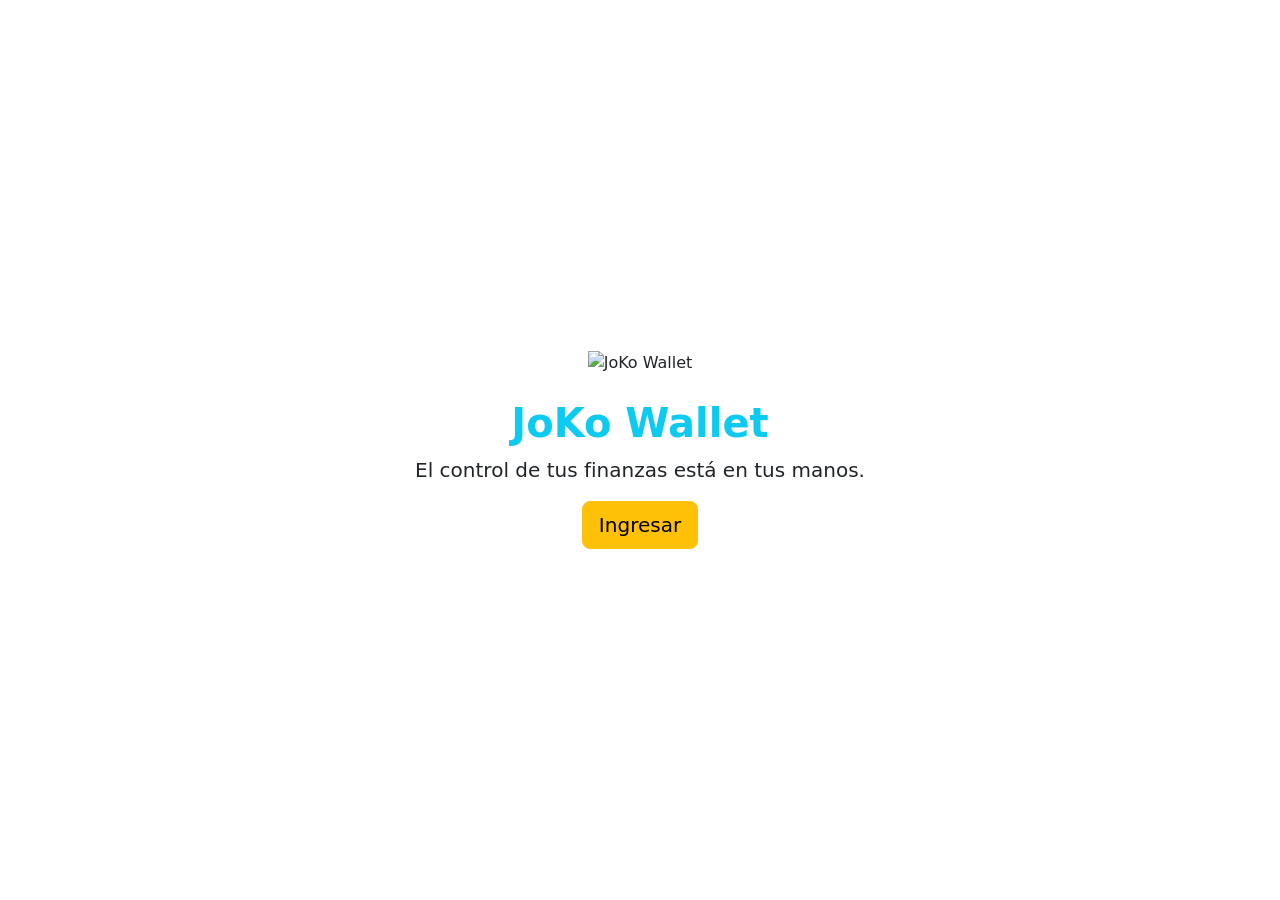
==== index.html @ 9eb7c9ed "Add files via upload" ====
<!DOCTYPE html>
<html lang="es">

<head>
    <meta charset="UTF-8">
    <meta name="viewport" content="width=device-width, initial-scale=1.0">

    <title>JoKo Wallet</title>

    <!-- Bootstrap -->
    <link href="https://cdn.jsdelivr.net/npm/bootstrap@5.3.3/dist/css/bootstrap.min.css" rel="stylesheet">

    <!-- CSS -->
    <link rel="stylesheet" href="../assets/css/estilo.css">

    <link rel="icon" href="../assets/img/ChatGPT Image 14 jun 2026, 01_52_08 p.m..png">
</head>

<body>

    <div class="container vh-100">

        <div class="row h-100 align-items-center justify-content-center">

            <div class="col-md-6 text-center">

                <img
                    src="../assets/img/ChatGPT Image 14 jun 2026, 01_52_08 p.m..png"
                    alt="JoKo Wallet"
                    width="300"
                    class="mb-4">

                <h1 class="fw-bold text-info">
                    JoKo Wallet
                </h1>

                <p class="lead">
                    El control de tus finanzas está en tus manos.
                </p>

                <a
                    href="login.html"
                    class="btn btn-warning btn-lg">

                    Ingresar

                </a>

            </div>

        </div>

    </div>

    <script src="https://cdn.jsdelivr.net/npm/bootstrap@5.3.3/dist/js/bootstrap.bundle.min.js"></script>

</body>

</html>
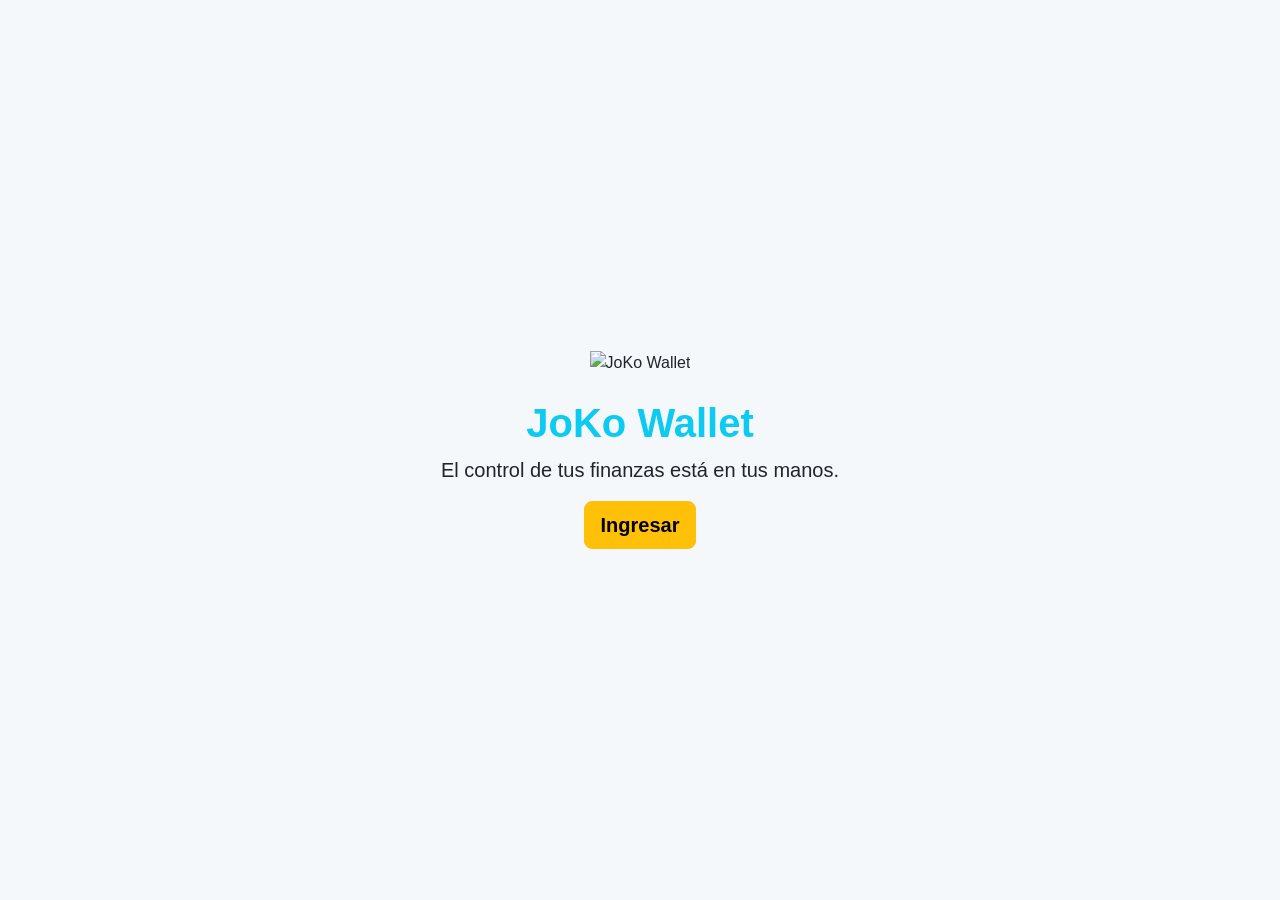
==== commit b8dbe5ff: "Update index.html" ====
--- a/index.html
+++ b/index.html
@@ -10,10 +10,11 @@
     <!-- Bootstrap -->
     <link href="https://cdn.jsdelivr.net/npm/bootstrap@5.3.3/dist/css/bootstrap.min.css" rel="stylesheet">
 
-    <!-- CSS -->
-    <link rel="stylesheet" href="../assets/css/estilo.css">
+    <!-- CSS (CORREGIDO) -->
+    <link rel="stylesheet" href="estilo.css">
 
-    <link rel="icon" href="../assets/img/ChatGPT Image 14 jun 2026, 01_52_08 p.m..png">
+    <!-- Favicon (CORREGIDO) -->
+    <link rel="icon" href="favicon.png">
 </head>
 
 <body>
@@ -24,11 +25,11 @@
 
             <div class="col-md-6 text-center">
 
-                <img
-                    src="../assets/img/ChatGPT Image 14 jun 2026, 01_52_08 p.m..png"
-                    alt="JoKo Wallet"
-                    width="300"
-                    class="mb-4">
+                <!-- Logo (CORREGIDO) -->
+                <img src="logo.png"
+                     alt="JoKo Wallet"
+                     width="300"
+                     class="mb-4 img-fluid">
 
                 <h1 class="fw-bold text-info">
                     JoKo Wallet
@@ -38,12 +39,8 @@
                     El control de tus finanzas está en tus manos.
                 </p>
 
-                <a
-                    href="login.html"
-                    class="btn btn-warning btn-lg">
-
+                <a href="login.html" class="btn btn-warning btn-lg">
                     Ingresar
-
                 </a>
 
             </div>
@@ -52,8 +49,9 @@
 
     </div>
 
+    <!-- Bootstrap JS -->
     <script src="https://cdn.jsdelivr.net/npm/bootstrap@5.3.3/dist/js/bootstrap.bundle.min.js"></script>
 
 </body>
 
-</html>+</html>
--- a/estilo.css
+++ b/estilo.css
@@ -0,0 +1,102 @@
+*{
+    margin:0;
+    padding:0;
+    box-sizing:border-box;
+}
+
+body{
+    background:#f4f8fb;
+    font-family:Arial, Helvetica, sans-serif;
+}
+
+.navbar{
+    box-shadow:0 2px 10px rgba(0,0,0,.1);
+}
+
+.navbar-brand{
+    font-size:1.4rem;
+}
+
+.card{
+    border:none;
+    border-radius:15px;
+    overflow:hidden;
+}
+
+.card-header{
+    font-weight:bold;
+}
+
+.card-body{
+    padding:25px;
+}
+
+#saldo{
+    color:#00BFFF;
+    font-weight:bold;
+}
+
+#saldoActual{
+    color:#00BFFF;
+    font-weight:bold;
+}
+
+.btn-warning{
+    font-weight:bold;
+}
+
+.btn-primary{
+    font-weight:bold;
+}
+
+.btn-success{
+    font-weight:bold;
+}
+
+.list-group-item{
+    padding:15px;
+    border-left:5px solid #FFD700;
+    margin-bottom:10px;
+    border-radius:8px;
+}
+
+#listaContactos li{
+    margin-top:10px;
+}
+
+.modal-content{
+    border-radius:15px;
+}
+
+input.form-control{
+    border-radius:10px;
+}
+
+h1,h2,h3,h4,h5{
+    color:#0D1B2A;
+}
+
+footer{
+    margin-top:40px;
+    text-align:center;
+}
+
+@media(max-width:768px){
+
+    .card{
+        margin-bottom:20px;
+    }
+
+    h1{
+        font-size:1.8rem;
+    }
+
+    h2{
+        font-size:1.5rem;
+    }
+
+    .navbar-brand{
+        font-size:1.2rem;
+    }
+
+}
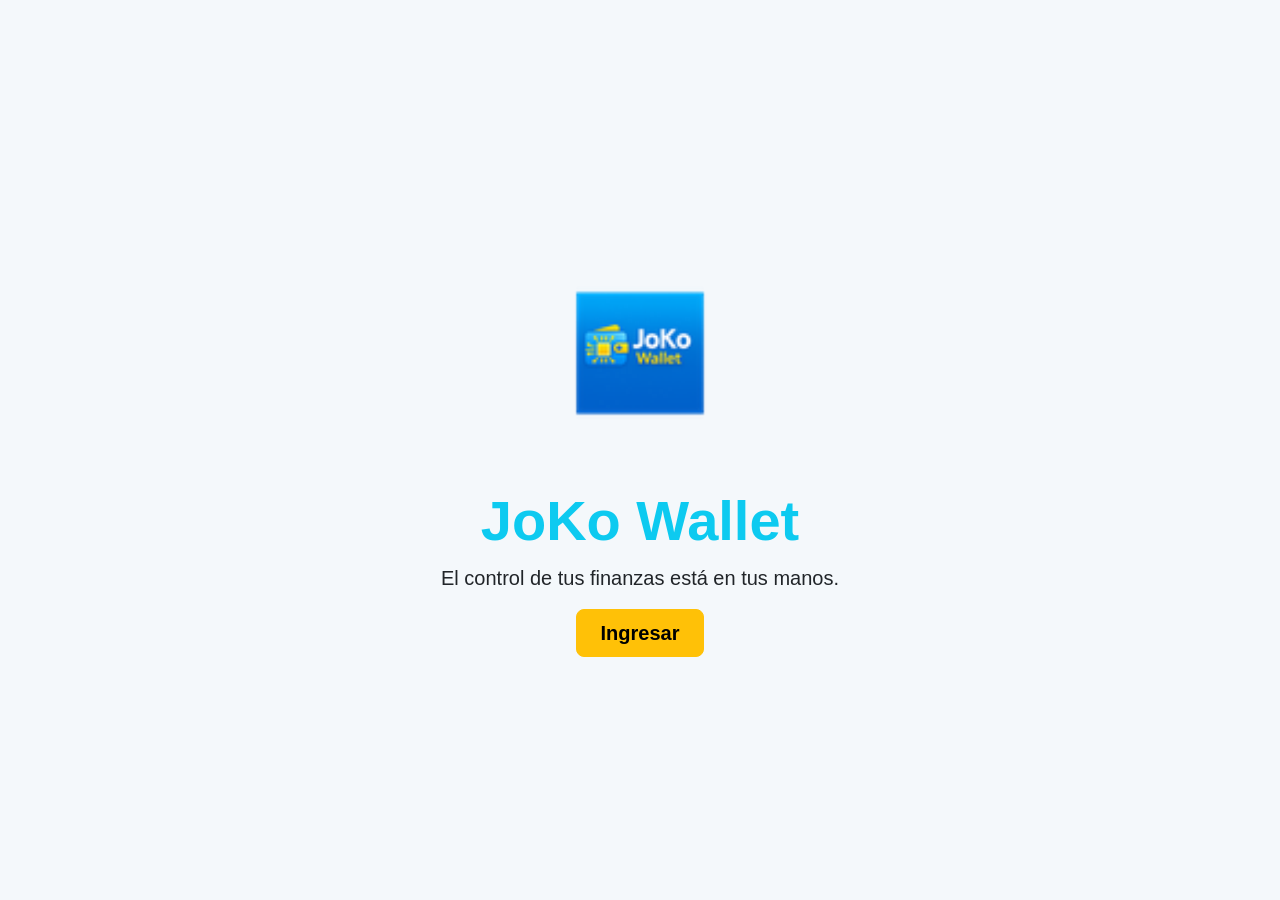
==== commit 7f70bcc1: "Update index.html" ====
--- a/index.html
+++ b/index.html
@@ -10,43 +10,42 @@
     <!-- Bootstrap -->
     <link href="https://cdn.jsdelivr.net/npm/bootstrap@5.3.3/dist/css/bootstrap.min.css" rel="stylesheet">
 
-    <!-- CSS (CORREGIDO) -->
+    <!-- Estilos -->
     <link rel="stylesheet" href="estilo.css">
 
-    <!-- Favicon (CORREGIDO) -->
-    <link rel="icon" href="favicon.png">
+    <!-- Favicon -->
+    <link rel="icon" type="image/png" href="favicon.png">
 </head>
 
 <body>
 
     <div class="container vh-100">
-
-        <div class="row h-100 align-items-center justify-content-center">
-
+        <div class="row h-100 justify-content-center align-items-center">
             <div class="col-md-6 text-center">
 
-                <!-- Logo (CORREGIDO) -->
-                <img src="logo.png"
+                <!-- Logo -->
+                <img src="JoKo_Wallet_100x100.png"
                      alt="JoKo Wallet"
-                     width="300"
+                     width="220"
                      class="mb-4 img-fluid">
 
-                <h1 class="fw-bold text-info">
+                <!-- Título -->
+                <h1 class="fw-bold text-info display-4">
                     JoKo Wallet
                 </h1>
 
-                <p class="lead">
+                <!-- Texto -->
+                <p class="lead text-dark">
                     El control de tus finanzas está en tus manos.
                 </p>
 
-                <a href="login.html" class="btn btn-warning btn-lg">
+                <!-- Botón -->
+                <a href="login.html" class="btn btn-warning btn-lg px-4">
                     Ingresar
                 </a>
 
             </div>
-
         </div>
-
     </div>
 
     <!-- Bootstrap JS -->
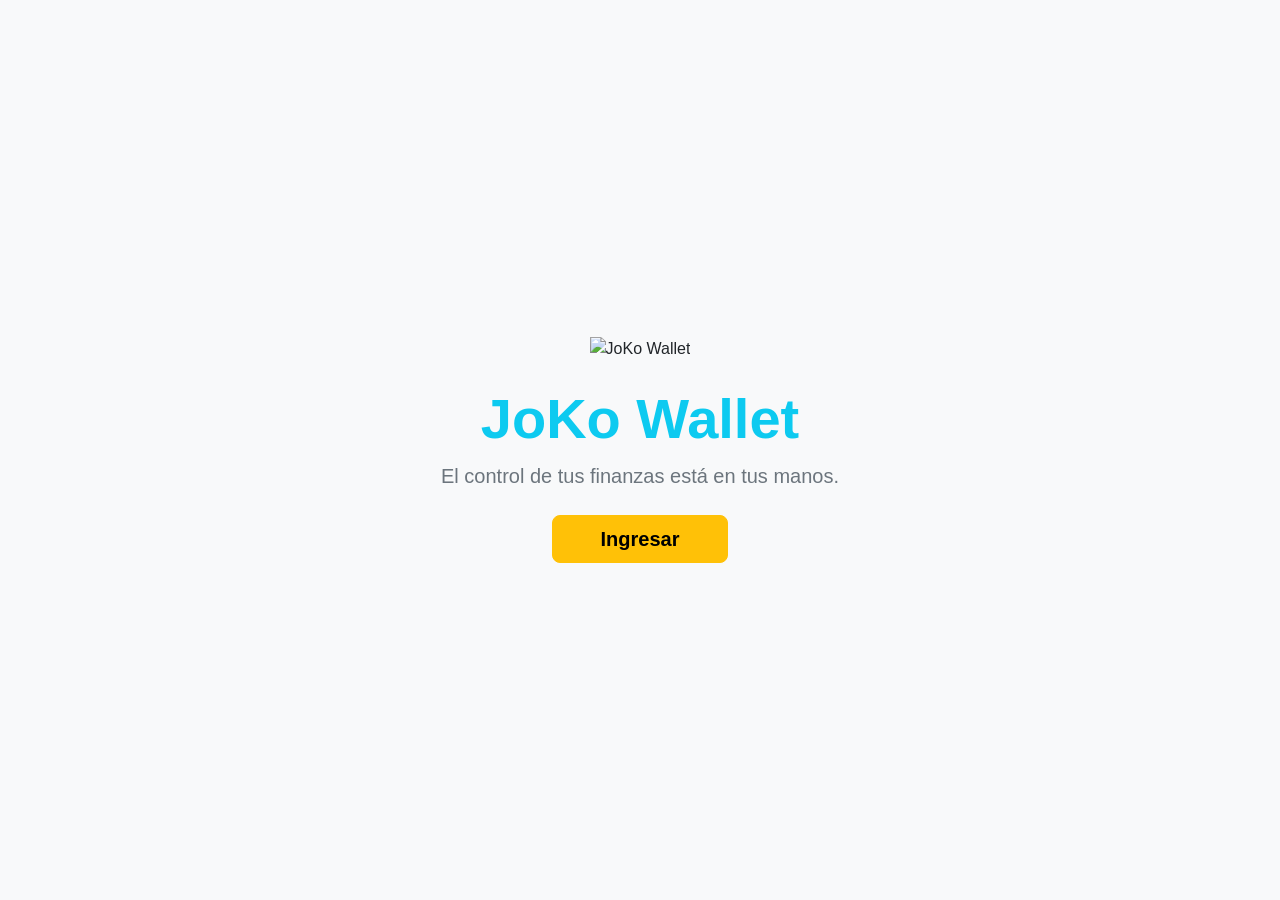
==== commit 3863a9f0: "Update index.html" ====
--- a/index.html
+++ b/index.html
@@ -17,35 +17,35 @@
     <link rel="icon" type="image/png" href="favicon.png">
 </head>
 
-<body>
+<body class="bg-light">
 
-    <div class="container vh-100">
-        <div class="row h-100 justify-content-center align-items-center">
-            <div class="col-md-6 text-center">
+    <div class="container vh-100 d-flex justify-content-center align-items-center">
 
-                <!-- Logo -->
-                <img src="JoKo_Wallet_100x100.png"
-                     alt="JoKo Wallet"
-                     width="220"
-                     class="mb-4 img-fluid">
+        <div class="text-center">
 
-                <!-- Título -->
-                <h1 class="fw-bold text-info display-4">
-                    JoKo Wallet
-                </h1>
+            <!-- Logo -->
+            <img src="logo.png"
+                 alt="JoKo Wallet"
+                 class="img-fluid mb-4"
+                 style="max-width:220px;">
 
-                <!-- Texto -->
-                <p class="lead text-dark">
-                    El control de tus finanzas está en tus manos.
-                </p>
+            <!-- Título -->
+            <h1 class="fw-bold text-info display-4">
+                JoKo Wallet
+            </h1>
 
-                <!-- Botón -->
-                <a href="login.html" class="btn btn-warning btn-lg px-4">
-                    Ingresar
-                </a>
+            <!-- Descripción -->
+            <p class="lead text-secondary mb-4">
+                El control de tus finanzas está en tus manos.
+            </p>
 
-            </div>
+            <!-- Botón -->
+            <a href="login.html" class="btn btn-warning btn-lg px-5 py-2 fw-bold">
+                Ingresar
+            </a>
+
         </div>
+
     </div>
 
     <!-- Bootstrap JS -->
